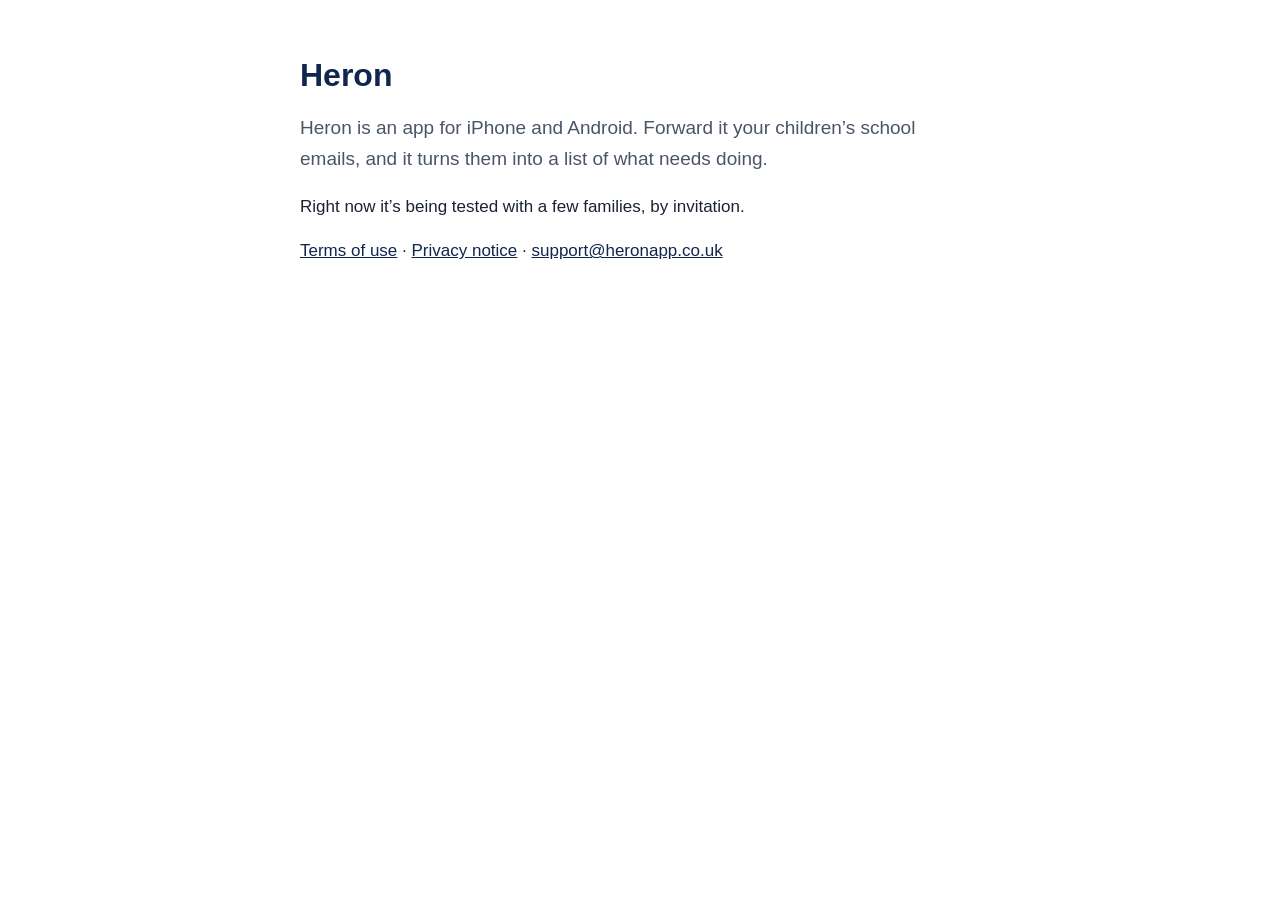
==== index.html @ 3ee2da04 "Heron's home page, terms and privacy notice, for the test group" ====
<!doctype html>
<html lang="en-GB">
<head>
<meta charset="utf-8">
<meta name="viewport" content="width=device-width, initial-scale=1">
<title>Heron</title>
<link rel="stylesheet" href="style.css">
</head>
<body>
<main>
<h1>Heron</h1>
<p class="lead">Heron is an app for iPhone and Android. Forward it your children’s school emails, and it turns them into a list of what needs doing.</p>
<p>Right now it’s being tested with a few families, by invitation.</p>
<p><a href="terms/">Terms of use</a> · <a href="privacy/">Privacy notice</a> · <a href="mailto:support@heronapp.co.uk">support@heronapp.co.uk</a></p>
</main>
</body>
</html>
---- style.css ----
/* Heron's website: plain pages, in Heron's colours and type, readable on a phone. */
:root {
  --ink: #1a2233;
  --muted: #4a5568;
  --deep-water: #10264c;
  --sky-050: #eef5fb;
  --rule: #e2e8f0;
}
* { box-sizing: border-box; }
body {
  margin: 0;
  background: #ffffff;
  color: var(--ink);
  font: 17px/1.6 -apple-system, BlinkMacSystemFont, "Segoe UI", Helvetica, Arial, sans-serif;
}
main { max-width: 720px; margin: 0 auto; padding: 48px 20px 80px; }
h1 { font-size: 32px; line-height: 1.2; color: var(--deep-water); margin: 8px 0 12px; }
h2 { font-size: 20px; color: var(--deep-water); margin: 40px 0 8px; }
.lead { font-size: 19px; color: var(--muted); }
.draft { display: inline-block; font-size: 14px; background: var(--sky-050); color: var(--deep-water); padding: 4px 10px; border-radius: 999px; }
a { color: var(--deep-water); }
ul { padding-left: 20px; }
li { margin: 6px 0; }
table { width: 100%; border-collapse: collapse; margin: 12px 0; font-size: 15px; }
th, td { text-align: left; vertical-align: top; padding: 10px 8px; border-bottom: 1px solid var(--rule); }
th { color: var(--muted); font-weight: 600; }
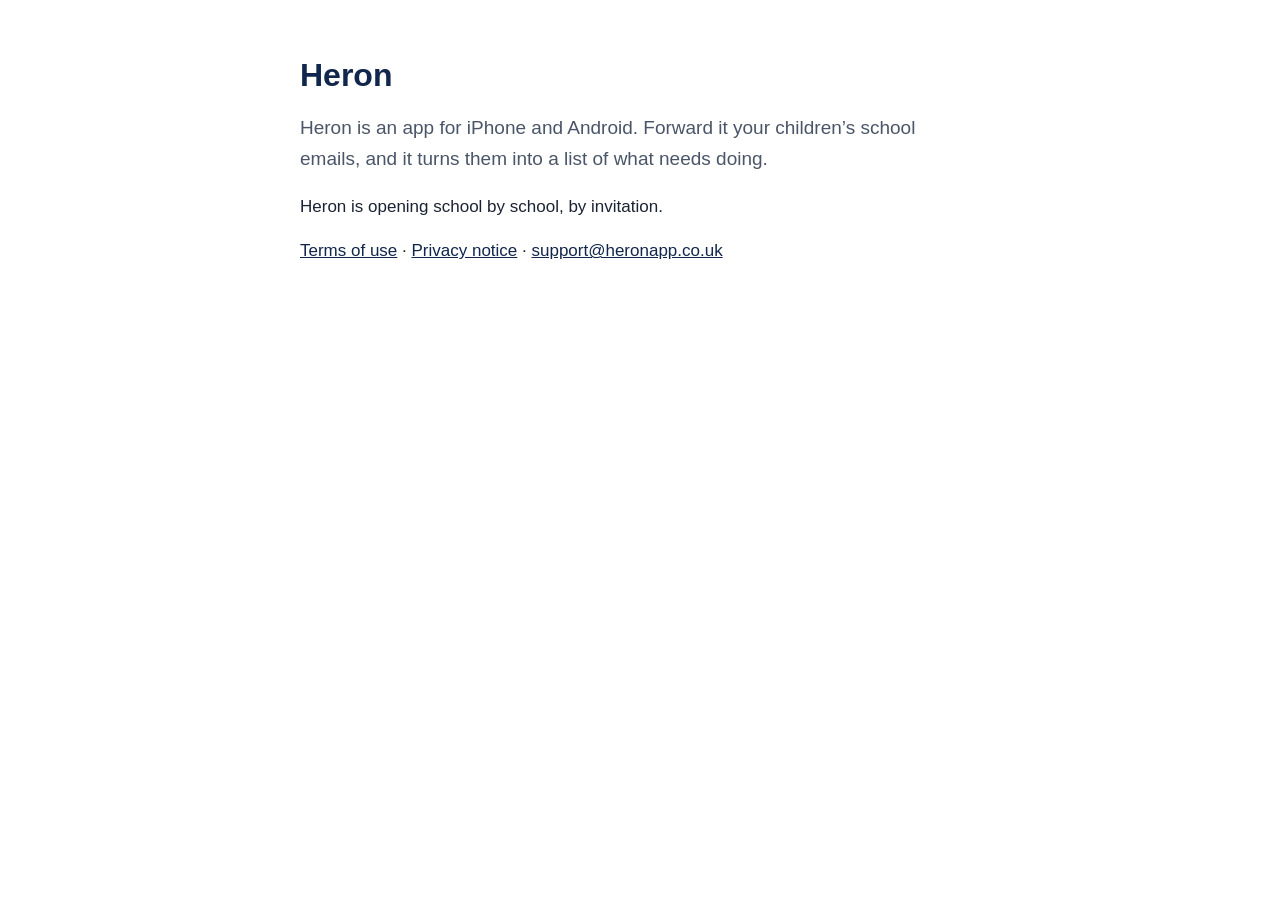
==== commit 6bf80b8b: "Home page: opening school by school, by invitation" ====
--- a/index.html
+++ b/index.html
@@ -10,7 +10,7 @@
 <main>
 <h1>Heron</h1>
 <p class="lead">Heron is an app for iPhone and Android. Forward it your children’s school emails, and it turns them into a list of what needs doing.</p>
-<p>Right now it’s being tested with a few families, by invitation.</p>
+<p>Heron is opening school by school, by invitation.</p>
 <p><a href="terms/">Terms of use</a> · <a href="privacy/">Privacy notice</a> · <a href="mailto:support@heronapp.co.uk">support@heronapp.co.uk</a></p>
 </main>
 </body>
